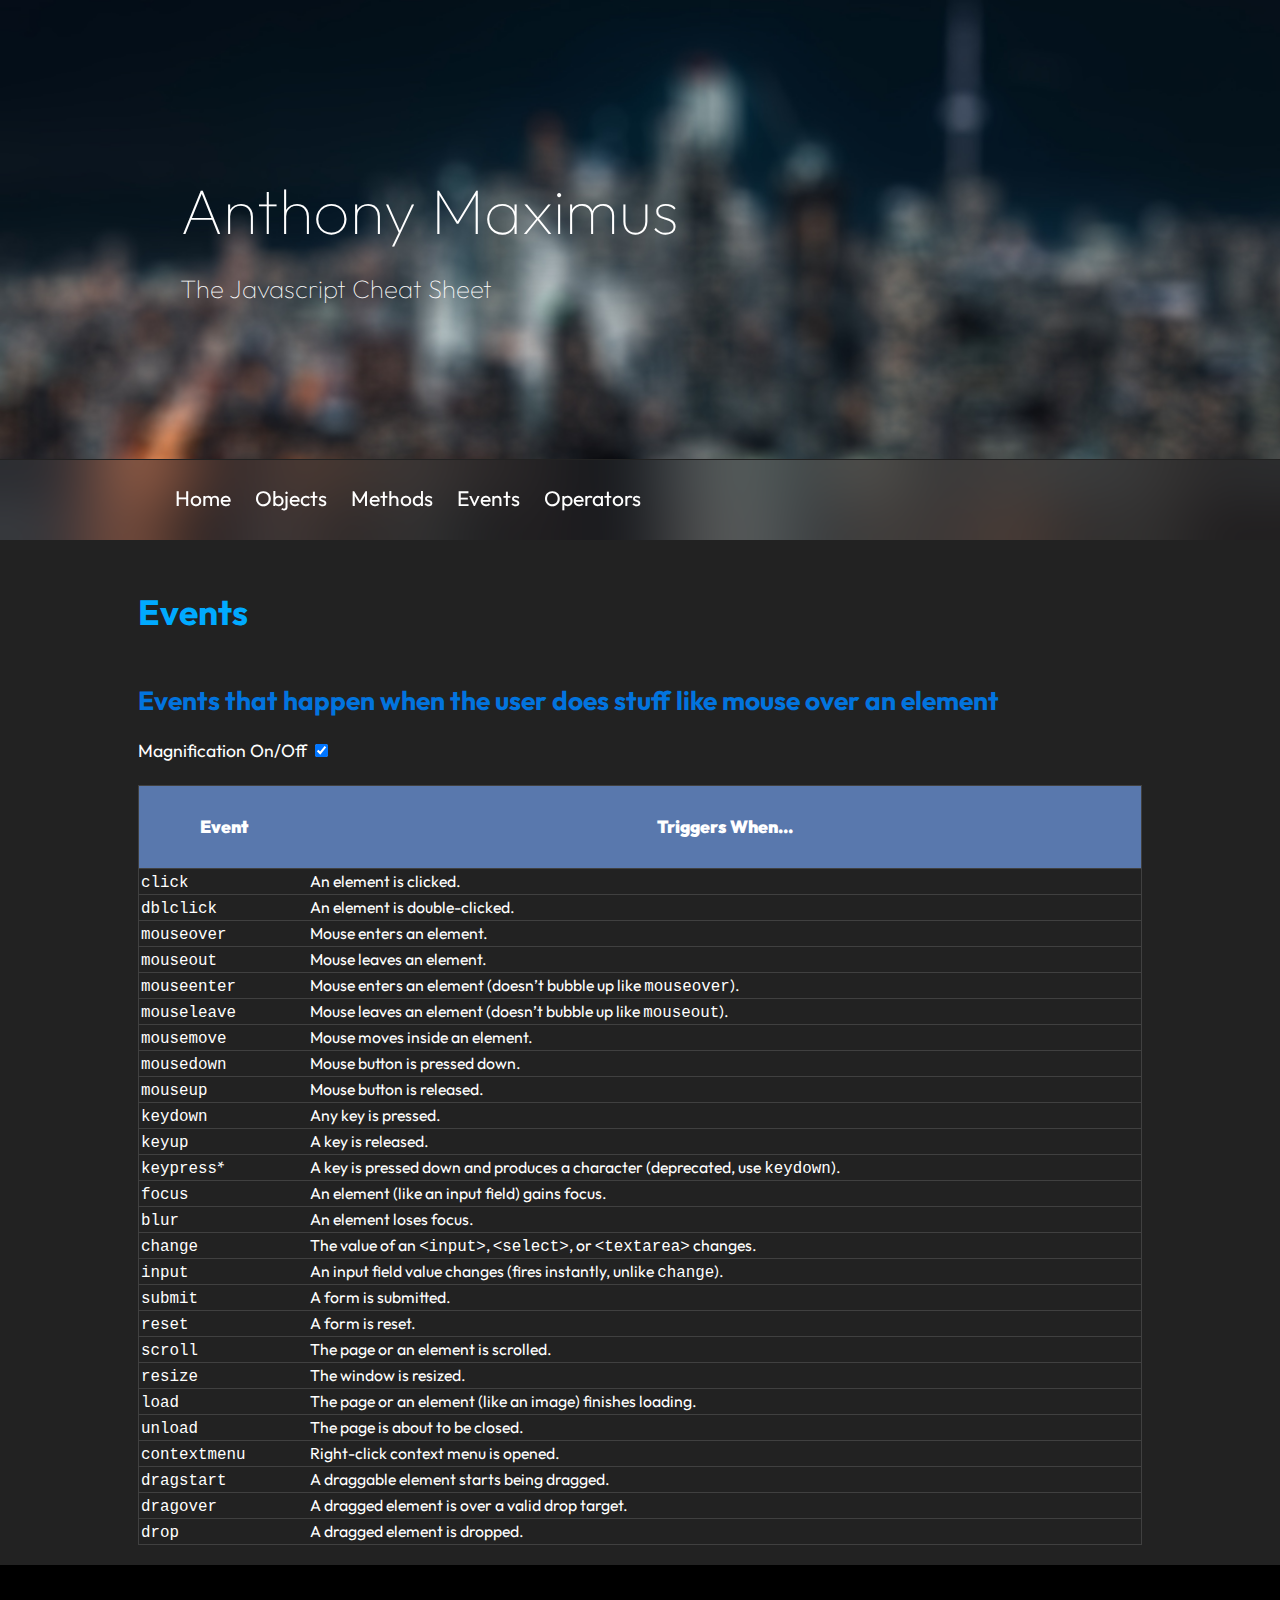
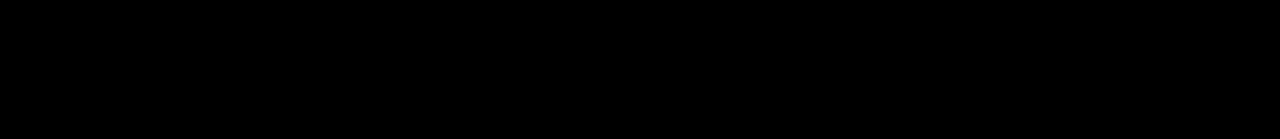
==== events.html @ 45a3735d "Add files via upload" ====
<!DOCTYPE html>
<html>
<head>
<meta charset="UTF-8">
<title>Anthony Maximus - The JavaScript Cheat Sheet</title>
<meta name="viewport" content="width=device-width, initial-scale=1.0">
<meta name="description" content="The JavaScript Cheat Sheet explanation of Javascript for beginers">
<meta name="author" content="Anthony Maximus">
<link rel="stylesheet" href="css/style.css" type="text/css">
</head>

<body>

    <div class="wrapper">

        <header>

            <div class="logocontainer">
                <h1>Anthony Maximus</h1>
                <h2>The Javascript Cheat Sheet</h2>
            </div>
        
            <nav>
                <ol>
                    <li><a href="index.html">Home</a></li>
                    <li><a href="objects.html">Objects</a></li>
                    <li><a href="methods.html">Methods</a></li>
                    <li><a href="events.html">Events</a></li>
                    <li><a href="operators.html">Operators</a></li>
                </ol>
            </nav>

        </header>   

        <main>

            <section>

                <h1>Events</h1>

                <h2>Events that happen when the user does stuff like mouse over an element</h2>

                <label for="magnify">Magnification On/Off</label>
                <input type="checkbox" id="magnify" checked>

                <br>
                <br>

                <table data-start="152" data-end="1778">
                    <thead data-start="152" data-end="195">
                        <tr data-start="152" data-end="195">
                            <th data-start="152" data-end="171"><strong data-start="154" data-end="163">Event</strong></th>
                            <th data-start="171" data-end="195"><strong data-start="173" data-end="193">Triggers When...</strong></th>
                        </tr>
                    </thead>
                    <tbody data-start="239" data-end="1778">
                        <tr data-start="239" data-end="283">
                            <td><code data-start="241" data-end="248">click</code></td>
                            <td>An element is clicked.</td>
                        </tr>
                        <tr data-start="284" data-end="335">
                            <td><code data-start="286" data-end="296">dblclick</code></td>
                            <td>An element is double-clicked.</td>
                        </tr>
                        <tr data-start="336" data-end="382">
                            <td><code data-start="338" data-end="349">mouseover</code></td>
                            <td>Mouse enters an element.</td>
                        </tr>
                        <tr data-start="383" data-end="429">
                            <td><code data-start="385" data-end="395">mouseout</code></td>
                            <td>Mouse leaves an element.</td>
                        </tr>
                        <tr data-start="430" data-end="513">
                            <td><code data-start="432" data-end="444">mouseenter</code></td>
                            <td>Mouse enters an element (doesn’t bubble up like <code data-start="498" data-end="509">mouseover</code>).</td>
                        </tr>
                        <tr data-start="514" data-end="596">
                            <td><code data-start="516" data-end="528">mouseleave</code></td>
                            <td>Mouse leaves an element (doesn’t bubble up like <code data-start="582" data-end="592">mouseout</code>).</td>
                        </tr>
                        <tr data-start="597" data-end="649">
                            <td><code data-start="599" data-end="610">mousemove</code></td>
                            <td>Mouse moves inside an element.</td>
                        </tr>
                        <tr data-start="650" data-end="701">
                            <td><code data-start="652" data-end="663">mousedown</code></td>
                            <td>Mouse button is pressed down.</td>
                        </tr>
                        <tr data-start="702" data-end="749">
                            <td><code data-start="704" data-end="713">mouseup</code></td>
                            <td>Mouse button is released.</td>
                        </tr>
                        <tr data-start="750" data-end="791">
                            <td><code data-start="752" data-end="761">keydown</code></td>
                            <td>Any key is pressed.</td>
                        </tr>
                        <tr data-start="792" data-end="832">
                            <td><code data-start="794" data-end="801">keyup</code></td>
                            <td>A key is released.</td>
                        </tr>
                        <tr data-start="833" data-end="930">
                            <td><code data-start="835" data-end="845">keypress</code>*</td>
                            <td>A key is pressed down and produces a character (deprecated, use <code data-start="917" data-end="926">keydown</code>).</td>
                        </tr>
                        <tr data-start="931" data-end="998">
                            <td><code data-start="933" data-end="940">focus</code></td>
                            <td>An element (like an input field) gains focus.</td>
                        </tr>
                        <tr data-start="999" data-end="1044">
                            <td><code data-start="1001" data-end="1007">blur</code></td>
                            <td>An element loses focus.</td>
                        </tr>
                        <tr data-start="1045" data-end="1130">
                            <td><code data-start="1047" data-end="1055">change</code></td>
                            <td>The value of an <code data-start="1081" data-end="1090">&lt;input&gt;</code>, <code data-start="1092" data-end="1102">&lt;select&gt;</code>, or <code data-start="1107" data-end="1119">&lt;textarea&gt;</code> changes.</td>
                        </tr>
                        <tr data-start="1131" data-end="1217">
                            <td><code data-start="1133" data-end="1140">input</code></td>
                            <td>An input field value changes (fires instantly, unlike <code data-start="1205" data-end="1213">change</code>).</td>
                        </tr>
                        <tr data-start="1218" data-end="1260">
                            <td><code data-start="1220" data-end="1228">submit</code></td>
                            <td>A form is submitted.</td>
                        </tr>
                        <tr data-start="1261" data-end="1299">
                            <td><code data-start="1263" data-end="1270">reset</code></td>
                            <td>A form is reset.</td>
                        </tr>
                        <tr data-start="1300" data-end="1357">
                            <td><code data-start="1302" data-end="1310">scroll</code></td>
                            <td>The page or an element is scrolled.</td>
                        </tr>
                        <tr data-start="1358" data-end="1402">
                            <td><code data-start="1360" data-end="1368">resize</code></td>
                            <td>The window is resized.</td>
                        </tr>
                        <tr data-start="1403" data-end="1481">
                            <td><code data-start="1405" data-end="1411">load</code></td>
                            <td>The page or an element (like an image) finishes loading.</td>
                        </tr>
                        <tr data-start="1482" data-end="1535">
                            <td><code data-start="1484" data-end="1492">unload</code></td>
                            <td>The page is about to be closed.</td>
                        </tr>
                        <tr data-start="1536" data-end="1593">
                            <td><code data-start="1538" data-end="1551">contextmenu</code></td>
                            <td>Right-click context menu is opened.</td>
                        </tr>
                        <tr data-start="1594" data-end="1657">
                            <td><code data-start="1596" data-end="1607">dragstart</code></td>
                            <td>A draggable element starts being dragged.</td>
                        </tr>
                        <tr data-start="1658" data-end="1726">
                            <td><code data-start="1660" data-end="1670">dragover</code></td>
                            <td>A dragged element is over a valid drop target.</td>
                        </tr>
                        <tr data-start="1727" data-end="1778">
                            <td><code data-start="1729" data-end="1735">drop</code></td>
                            <td>A dragged element is dropped.</td>
                        </tr>
                    </tbody>
                </table>
                
            </section>

        </main>

        <footer>
            <div class="socials">
                
            </div>
        </footer>

    </div>

<script src="scripts/cheatsheet.js"></script>
<script src="scripts/main.js"></script>
</body>

</html>
---- css/style.css ----
@import url('https://fonts.googleapis.com/css2?family=Outfit:wght@100..900&display=swap');

:root {
    --trans: .3s all ease-in-out;
}

html {
    background-color: #222;
    color: #fff;
    font-family: 'Outfit', sans-serif;
    font-size: 1.1rem;
}

body {
    margin: 0;
}

p {
    font-size: 1.3em;
}


h1 {
    color: rgb(0, 170, 255);
    font-size: 2rem;
}

h2 {
    color: rgb(2, 116, 222);
}

.wrapper {
    width: 100vw;
    margin: auto;
    box-shadow: 0px 0px 10px #000;
}

header {
    background-color: #000;
    background-image: url(../img/header.jpg);
    background-size: cover;
    background-position: 0px -100px;
    background-attachment: fixed;
    height: 60vh;
    position: relative;
}


header a {
    text-decoration: none;
}

.logocontainer {
    transition: var(--trans);
    width: 40%;
    height: 200px;
    transform: translate(160px, 150px);
    padding: 20px;
    cursor: pointer;
}

.logocontainer:hover > h1 {
    color: skyblue;
}

.logocontainer:hover > h2 {
    color: skyblue;
}

.logocontainer:hover {
    background-color: #12121254;
}

header h1 {
    margin: 0;
    font-size: 5vw;
    /* padding-top: 12vh; */
    font-weight: 100;
    color: #fff;
    transition: var(--trans);
}

header h2 {
    font-size: 2vw;
    font-weight: 100;
    color: #fff;
    transition: var(--trans);
}

nav {
    height: 80px;
    width: 100%;
    border-top: 1px solid #222;
    backdrop-filter: blur(40px);
    position: absolute;
    bottom: 0;
}

nav ol {
    margin: 0;
    padding: 25px;
    margin-left: 130px;
}

nav ol li {
    display: inline-block;
    margin-left: 20px;
}

nav ol li a {
    color: #fff;
    font-size: 1.2em;
    text-decoration: none;
    transition: var(--trans);
}

nav ol li a:hover {
    color: rgb(0, 132, 255);
}

main {
    padding: 10px;
    width: 80vw;
    margin: auto;
}

section {
    transition: var(--trans);
    padding: 10px;
}

section:hover {
    transform: scale(1.005);
    background-color: #121212;
}

section h1 {
    margin-top: 30px;
}

section h2 {
    margin-top: 50px;
}

section li {
    list-style-type: "> ";
}

.box {
    height: 200px;
    width: 200px;
    background-color: #ffffff;
    margin: 20px;
}

#box2 {
    transition: 3s all ease;
}

#box4,
#box5,
#box8 {
    transition: .3s all ease-in-out;
}

#box6,
#box7
 {
    transition: 4s all ease-in-out;
}

#innerhtml_example {
    color: skyblue;
}

#innertext_example {
    color: skyblue;
}

#color-change-box {
    background-color: aliceblue;
}

#keydownexample {
    transition: var(--trans);
}

table {
    border: 1px solid #404040;
    border-collapse: collapse;
    margin: auto;
    width: 100%;
}

table thead {
    width: 100%;
}

table th {
    background-color: #5978ad;
    height: 80px;
    position: sticky;
    top: 0;
}

table tr {
    border: 1px solid #404040;
    transition: .2s all ease-in-out;
}

table td {
    padding: 2px;
    font-size: .9em;
}

table tr:hover {
    background-color: #ffffff36;
}

.magnifyTr:hover {
    background-color: #ffffff;
    color: #000;
    transform: scale(1.2);
}

.magnifyTr:hover > td {
    padding: 20px;
}

footer {
    height: 200px;
    background-color: #000;
    padding-left: 200px;
}

footer img {
    width: 70px;
    height: 70px;
    display: inline-block;
    filter: invert(1);
    transition: var(--trans);
    padding: 10px;
}

footer img:hover {
    background-color: rgb(255, 132, 0);
    border-radius: 3px;
}

@media screen and (max-width: 800px) {

    html {
        width: 100vw;
        overflow-x: hidden;
    }

    header {
        height: 300px;
    }

    .logocontainer {
        transform: translate(50px, 50px);
    }

    nav ol {
        display: grid; 
        grid-template-columns: 1fr 1fr 1fr 1fr;
        margin: 0;
    }

    main {
        width: 95%;
    }

    main,
    section {
        padding: 3px;
    }

    section {
        width: 100%;
    }

    footer {
        padding: 10px;
    }

}

@media print {

    header {
        height: 200px;
    }

    .logocontainer {
        transform: translate(60px, 10px);
    }

    .logocontainer h1,
    .logocontainer h2 {
        color: #000;
    }

    h1,
    h2,
    p {
        color: #000;
        margin-top: 10px;
    }

    nav,
    footer {
        display: none;
    }

    .box {
        background-color: #121212;
        border: 2px solid #000;
    }

}
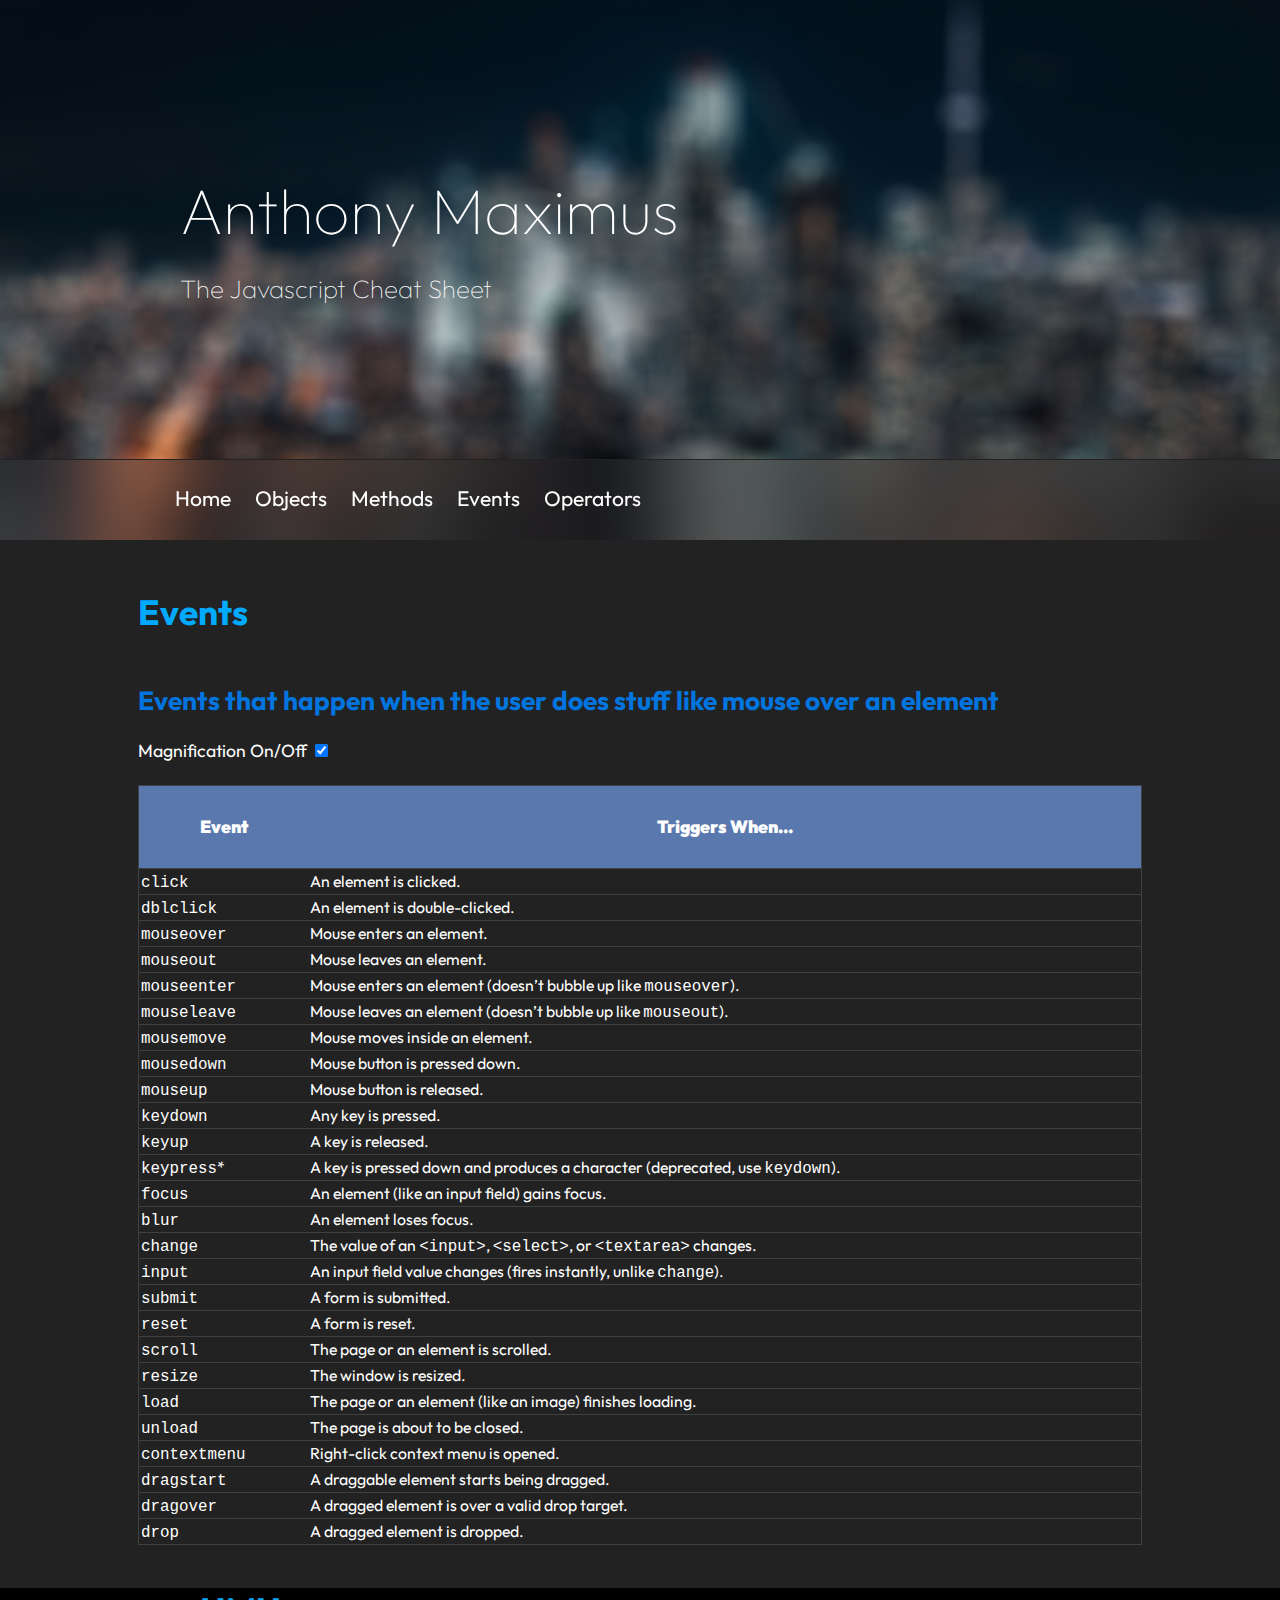
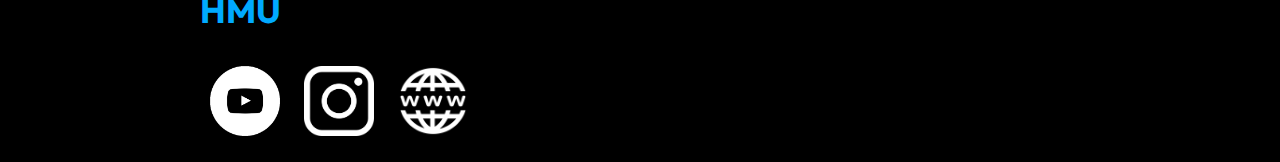
==== commit 378f6d9a: "Add files via upload" ====
--- a/events.html
+++ b/events.html
@@ -166,8 +166,11 @@
         </main>
 
         <footer>
-            <div class="socials">
-                
+            <h1>HMU</h1>
+            <div>
+                <a href="https://www.youtube.com/@professormaximus9556"><img src="img/yt.png" alt="YouTube"></a>
+                <a href="https://www.instagram.com/professor_maximusxo/"><img src="img/insta.png" alt="Insta"></a>
+                <a href="https://anthonymaximus.com"><img src="img/www.png" alt="Site"></a>
             </div>
         </footer>
 
--- a/css/style.css
+++ b/css/style.css
@@ -262,14 +262,29 @@
         transform: translate(50px, 50px);
     }
 
+    nav {
+        width: 100%;
+        overflow-x: scroll;
+    }
+
     nav ol {
         display: grid; 
-        grid-template-columns: 1fr 1fr 1fr 1fr;
+        grid-template-columns: 1fr 1fr 1fr 1fr 1fr;
         margin: 0;
+        padding: 0;
+    }
+
+    nav ol li a {
+        font-size: 0.6em;
     }
 
     main {
         width: 95%;
+    }
+
+    [for="magnify"],
+    #magnify {
+        display: none;
     }
 
     main,
@@ -279,6 +294,21 @@
 
     section {
         width: 100%;
+        overflow-x: scroll;
+    }
+
+    table {
+        width: 100%;
+        overflow-x: scroll;
+        font-size: .7em;
+    }
+
+    .magnifyTr:hover {
+        transform: scale(1);
+    }
+
+    .magnifyTr:hover > td {
+        padding: 2px;
     }
 
     footer {
